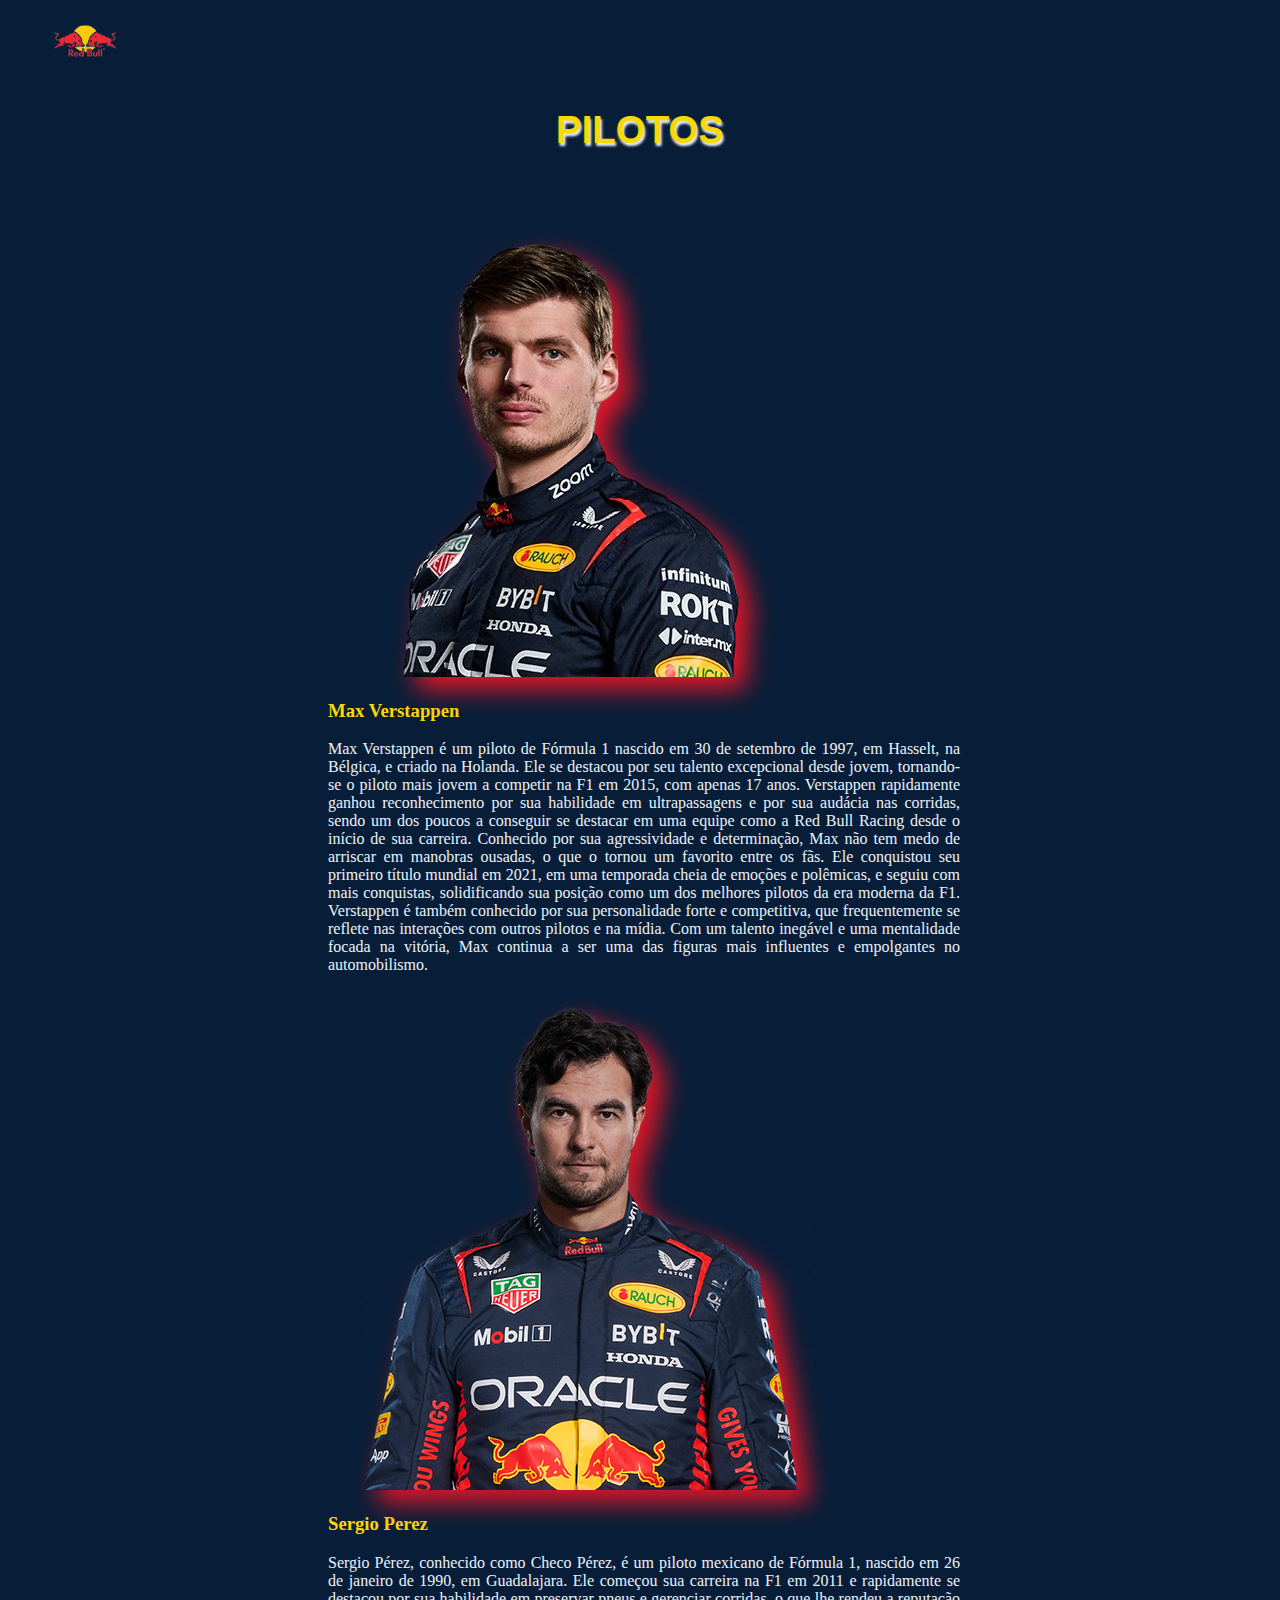
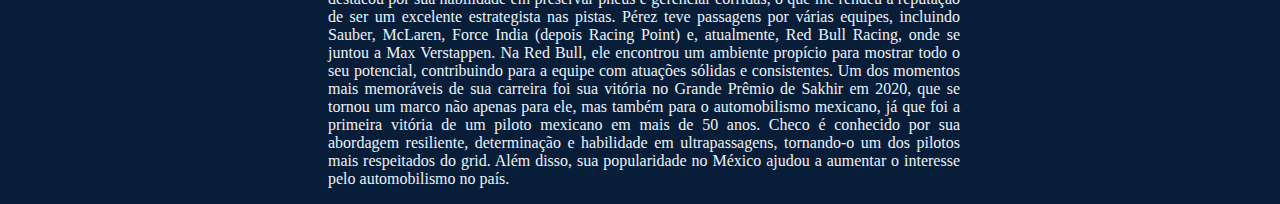
==== pilotos.html @ 40e9bfb8 "mudando o tema do projeto para red bull raging" ====
<!DOCTYPE html>
<html lang="en">
<head>
    <meta charset="UTF-8">
    <meta name="viewport" content="width=device-width, initial-scale=1.0">
    <title>Document</title>
    <link rel="stylesheet" href="./pilotos.css">
</head>
<body>

    <header>
        <a  href="./index.html"><img src="./img/thumb_bull-removebg-preview.png" alt="" id="homee"></a>
    </header>
    <main>
        <h2>PILOTOS</h2>
    
    
        <section>

            <img src="./img/maxmax-removebg-preview.png" alt="" class="pilotos">
<h3 class="p1">Max Verstappen</h3>
<p>Max Verstappen é um piloto de Fórmula 1 nascido em 30 de setembro de 1997, em Hasselt, na Bélgica, e criado na Holanda. Ele se destacou por seu talento excepcional desde jovem, tornando-se o piloto mais jovem a competir na F1 em 2015, com apenas 17 anos. Verstappen rapidamente ganhou reconhecimento por sua habilidade em ultrapassagens e por sua audácia nas corridas, sendo um dos poucos a conseguir se destacar em uma equipe como a Red Bull Racing desde o início de sua carreira.

    Conhecido por sua agressividade e determinação, Max não tem medo de arriscar em manobras ousadas, o que o tornou um favorito entre os fãs. Ele conquistou seu primeiro título mundial em 2021, em uma temporada cheia de emoções e polêmicas, e seguiu com mais conquistas, solidificando sua posição como um dos melhores pilotos da era moderna da F1.
    
    Verstappen é também conhecido por sua personalidade forte e competitiva, que frequentemente se reflete nas interações com outros pilotos e na mídia. Com um talento inegável e uma mentalidade focada na vitória, Max continua a ser uma das figuras mais influentes e empolgantes no automobilismo.
</p>


   
 
        </section>
        <section>

            <img src="./img/perez.png" alt="" class="pilotos">
<h3 class="p1">Sergio Perez</h3>
<p>Sergio Pérez, conhecido como Checo Pérez, é um piloto mexicano de Fórmula 1, nascido em 26 de janeiro de 1990, em Guadalajara. Ele começou sua carreira na F1 em 2011 e rapidamente se destacou por sua habilidade em preservar pneus e gerenciar corridas, o que lhe rendeu a reputação de ser um excelente estrategista nas pistas.

    Pérez teve passagens por várias equipes, incluindo Sauber, McLaren, Force India (depois Racing Point) e, atualmente, Red Bull Racing, onde se juntou a Max Verstappen. Na Red Bull, ele encontrou um ambiente propício para mostrar todo o seu potencial, contribuindo para a equipe com atuações sólidas e consistentes.
    
    Um dos momentos mais memoráveis de sua carreira foi sua vitória no Grande Prêmio de Sakhir em 2020, que se tornou um marco não apenas para ele, mas também para o automobilismo mexicano, já que foi a primeira vitória de um piloto mexicano em mais de 50 anos. Checo é conhecido por sua abordagem resiliente, determinação e habilidade em ultrapassagens, tornando-o um dos pilotos mais respeitados do grid. Além disso, sua popularidade no México ajudou a aumentar o interesse pelo automobilismo no país.</p>

        </section>
    
    </main>
    





   

</body>
</html>
---- pilotos.css ----
body{
    background-color:#081E38;
}


h2{
    text-align: center;
    font-family: Arial, Helvetica, sans-serif;
    color: #F8D904;
   text-shadow: 0.1vmax 0.2vmax 0.2vmax  #EDF3FA;
   font-size: 3vmax;
   margin-bottom: 10vmin;
}


#homee{
    width: 5vmax;
    margin-left: 5vmin;
    filter: none;
}
.p1{
    color: #F8D904;
    margin-left: 25vmax;

}
p{
    color: #EDF3FA;
 text-align: justify;
 width: 50%;
 margin-left: 25vmax;

}
.pilotos{
    filter: drop-shadow(1vmax 1vmax 1vmax #E91627);
    margin-left: 25vmax;
}
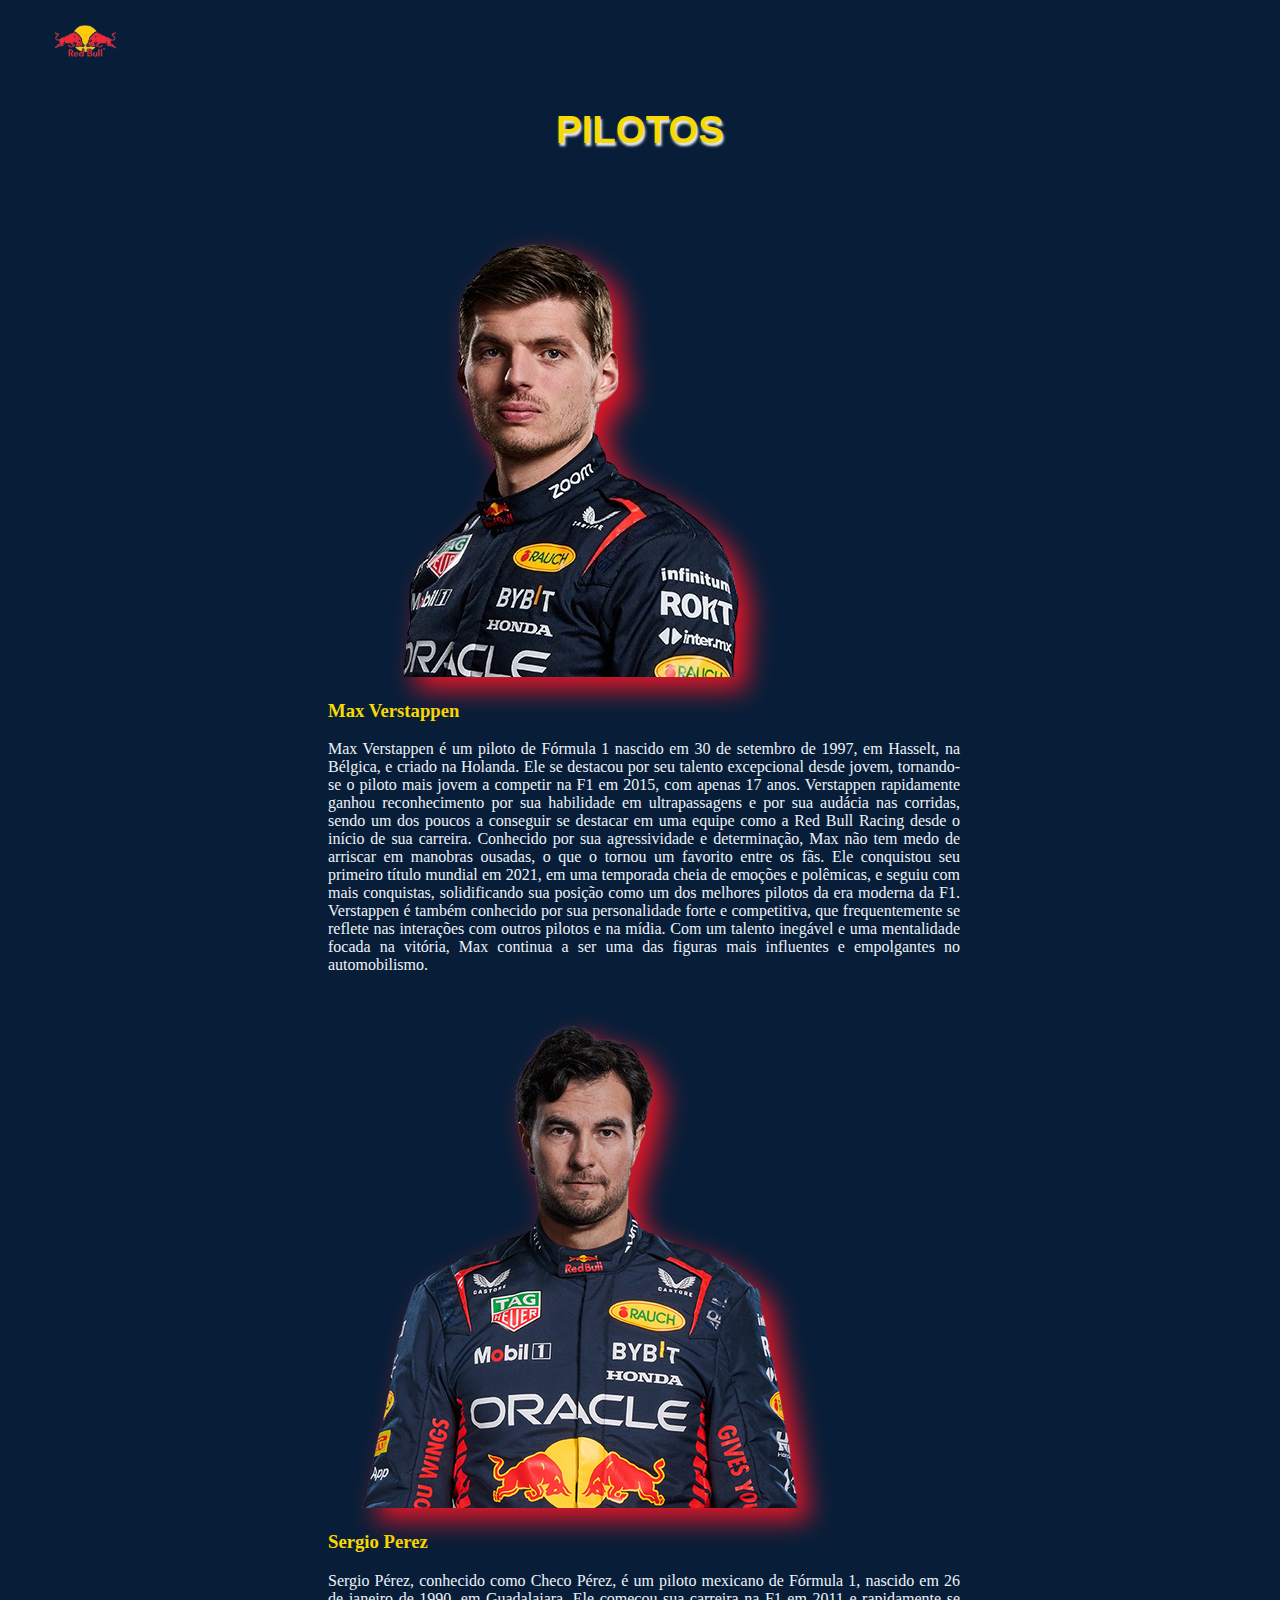
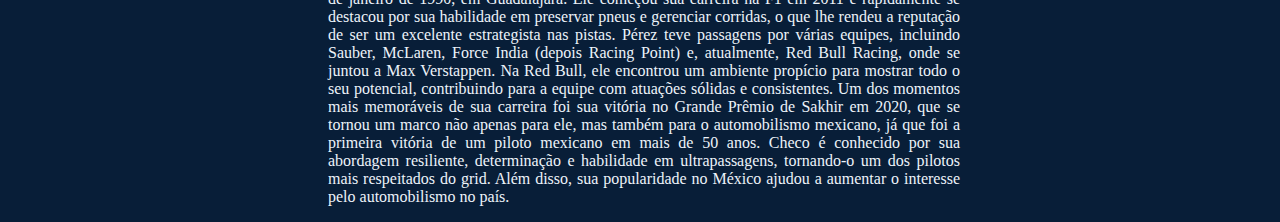
==== commit bd614e62: "ajustando a apgina de titulos" ====
--- a/pilotos.html
+++ b/pilotos.html
@@ -25,7 +25,7 @@
     
     Verstappen é também conhecido por sua personalidade forte e competitiva, que frequentemente se reflete nas interações com outros pilotos e na mídia. Com um talento inegável e uma mentalidade focada na vitória, Max continua a ser uma das figuras mais influentes e empolgantes no automobilismo.
 </p>
-
+<br>
 
    
  
--- a/pilotos.css
+++ b/pilotos.css
@@ -34,3 +34,4 @@
     filter: drop-shadow(1vmax 1vmax 1vmax #E91627);
     margin-left: 25vmax;
 }
+
